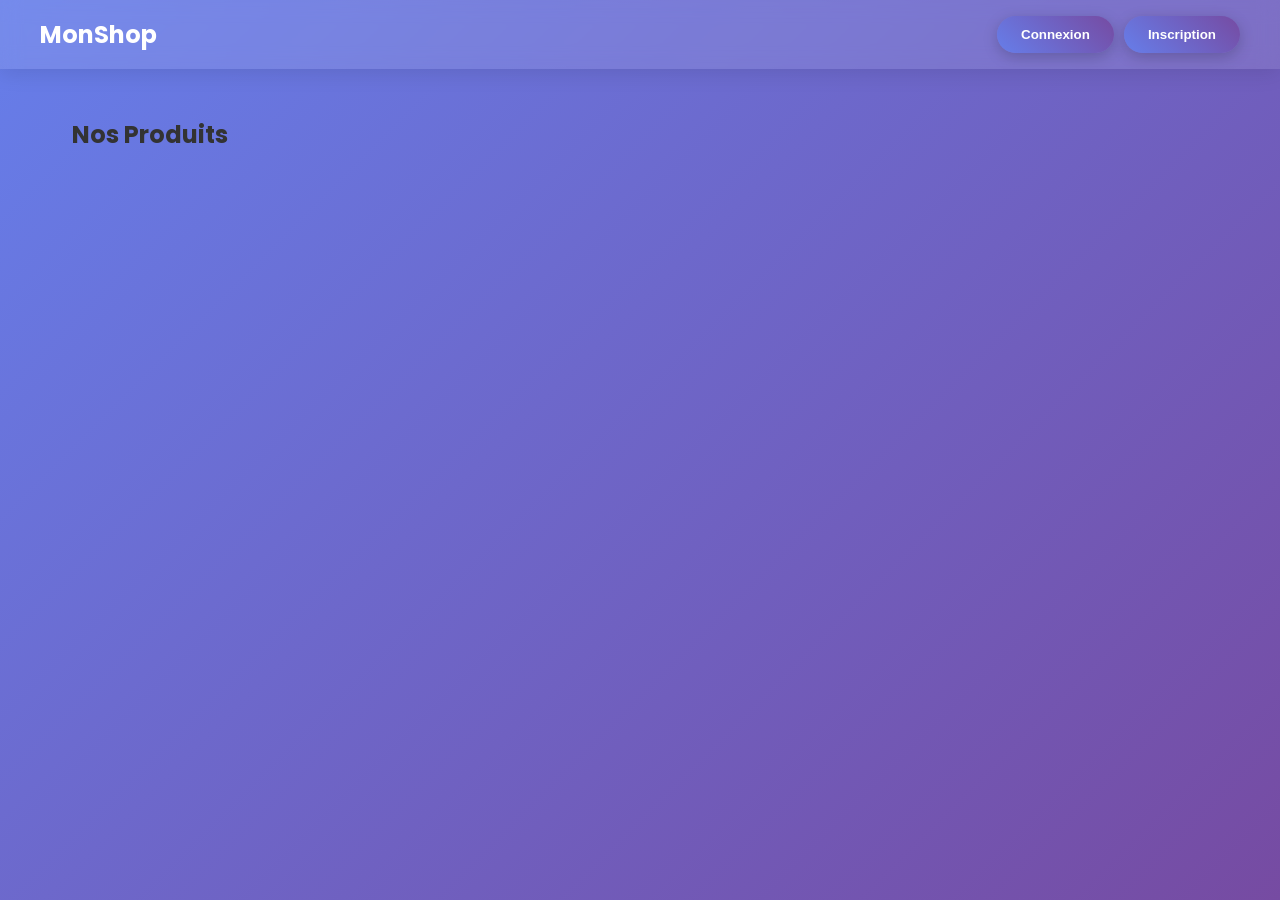
==== admin.html @ 18a22346 "Add admin panel HTML structure" ====
<!DOCTYPE html>
<html lang="fr">
<head>
    <meta charset="UTF-8">
    <meta name="viewport" content="width=device-width, initial-scale=1.0">
    <title>Admin - MonShop</title>
    <link rel="stylesheet" href="style.css">
</head>
<body class="admin-panel">
    <header style="background: rgba(0,0,0,0.2);">
        <nav style="max-width: 1200px; margin: 0 auto;">
            <h1><i class="fas fa-crown"></i> Panneau Admin</h1>
            <a href="index.html"><button>Retour Shop</button></a>
        </nav>
    </header>
    <main>
        <h2><i class="fas fa-plus"></i> Ajouter un Produit</h2>
        <form id="addProductForm" class="admin-form">
            <input type="text" id="prodName" placeholder="Nom du produit" required>
            <input type="number" id="prodPrice" placeholder="Prix (€)" step="0.01" required>
            <input type="url" id="prodImage" placeholder="URL image (ex: https://via.placeholder.com/300)" required>
            <textarea id="prodDesc" placeholder="Description"></textarea>
            <button type="submit" id="addProductBtn"><i class="fas fa-save"></i> Ajouter</button>
        </form>

        <h2><i class="fas fa-list"></i> Produits (CRUD)</h2>
        <div id="adminProducts" class="admin-grid"></div>
    </main>
    <script src="script.js"></script>
    <script>
        // Auto-charger admin si admin connecté (simulé)
        if (!localStorage.getItem('isAdmin')) {
            alert('Accès admin réservé. Définissez localStorage.setItem("isAdmin", true) dans console pour tester.');
            window.location.href = 'index.html';
        }
        displayAdminProducts();
    </script>
</body>
</html>
---- style.css ----
@import url('https://fonts.googleapis.com/css2?family=Poppins:wght@300;400;600;700&display=swap');
@import url('https://cdnjs.cloudflare.com/ajax/libs/font-awesome/6.4.0/css/all.min.css');

* { margin: 0; padding: 0; box-sizing: border-box; }
body { font-family: 'Poppins', sans-serif; background: linear-gradient(135deg, #667eea 0%, #764ba2 100%); color: #333; min-height: 100vh; }
header { background: rgba(255,255,255,0.1); backdrop-filter: blur(10px); color: white; padding: 1rem 2rem; box-shadow: 0 4px 20px rgba(0,0,0,0.1); }
nav { display: flex; justify-content: space-between; align-items: center; max-width: 1200px; margin: 0 auto; }
#auth-section { display: flex; gap: 10px; align-items: center; }
button { background: linear-gradient(45deg, #667eea, #764ba2); color: white; border: none; padding: 0.7rem 1.5rem; cursor: pointer; border-radius: 50px; font-weight: 600; transition: all 0.3s ease; box-shadow: 0 4px 15px rgba(0,0,0,0.2); }
button:hover { transform: translateY(-2px); box-shadow: 0 6px 20px rgba(0,0,0,0.3); }
#addToCart, #addProductBtn { background: linear-gradient(45deg, #28a745, #20c997); }
.modal { position: fixed; top: 0; left: 0; width: 100%; height: 100%; background: rgba(0,0,0,0.7); display: flex; align-items: center; justify-content: center; z-index: 1000; animation: fadeIn 0.3s; }
@keyframes fadeIn { from { opacity: 0; } to { opacity: 1; } }
.modal-content { background: white; padding: 2.5rem; border-radius: 20px; width: 90%; max-width: 500px; box-shadow: 0 20px 60px rgba(0,0,0,0.3); animation: slideUp 0.4s; transform-origin: top; }
@keyframes slideUp { from { transform: translateY(50px); opacity: 0; } to { transform: translateY(0); opacity: 1; } }
.close { float: right; font-size: 30px; cursor: pointer; color: #999; transition: color 0.3s; }
.close:hover { color: #333; }
form { display: flex; flex-direction: column; gap: 1.2rem; }
input, textarea { padding: 1rem; border: 2px solid #eee; border-radius: 10px; font-size: 1rem; transition: border 0.3s; }
input:focus, textarea:focus { outline: none; border-color: #667eea; }
.products { padding: 3rem 2rem; max-width: 1200px; margin: 0 auto; }
.product-card { background: rgba(255,255,255,0.95); margin: 1.5rem; padding: 2rem; border-radius: 20px; box-shadow: 0 10px 40px rgba(0,0,0,0.1); text-align: center; transition: all 0.3s; backdrop-filter: blur(10px); }
.product-card:hover { transform: translateY(-10px); box-shadow: 0 20px 60px rgba(0,0,0,0.2); }
.product-card img { width: 100%; height: 250px; object-fit: cover; border-radius: 15px; margin-bottom: 1rem; }
#cartSection { padding: 3rem 2rem; background: rgba(255,255,255,0.1); backdrop-filter: blur(10px); }
.cart-item { background: white; margin: 1rem 0; padding: 1.5rem; border-radius: 15px; display: flex; justify-content: space-between; align-items: center; box-shadow: 0 5px 20px rgba(0,0,0,0.1); }
.admin-panel { background: linear-gradient(135deg, #f093fb 0%, #f5576c 100%); padding: 3rem; min-height: 100vh; }
.admin-grid { display: grid; grid-template-columns: repeat(auto-fit, minmax(300px, 1fr)); gap: 2rem; max-width: 1200px; margin: 0 auto; }
@media (max-width: 768px) { .product-card, .admin-form { margin: 1rem; padding: 1.5rem; } nav { flex-direction: column; gap: 1rem; } }
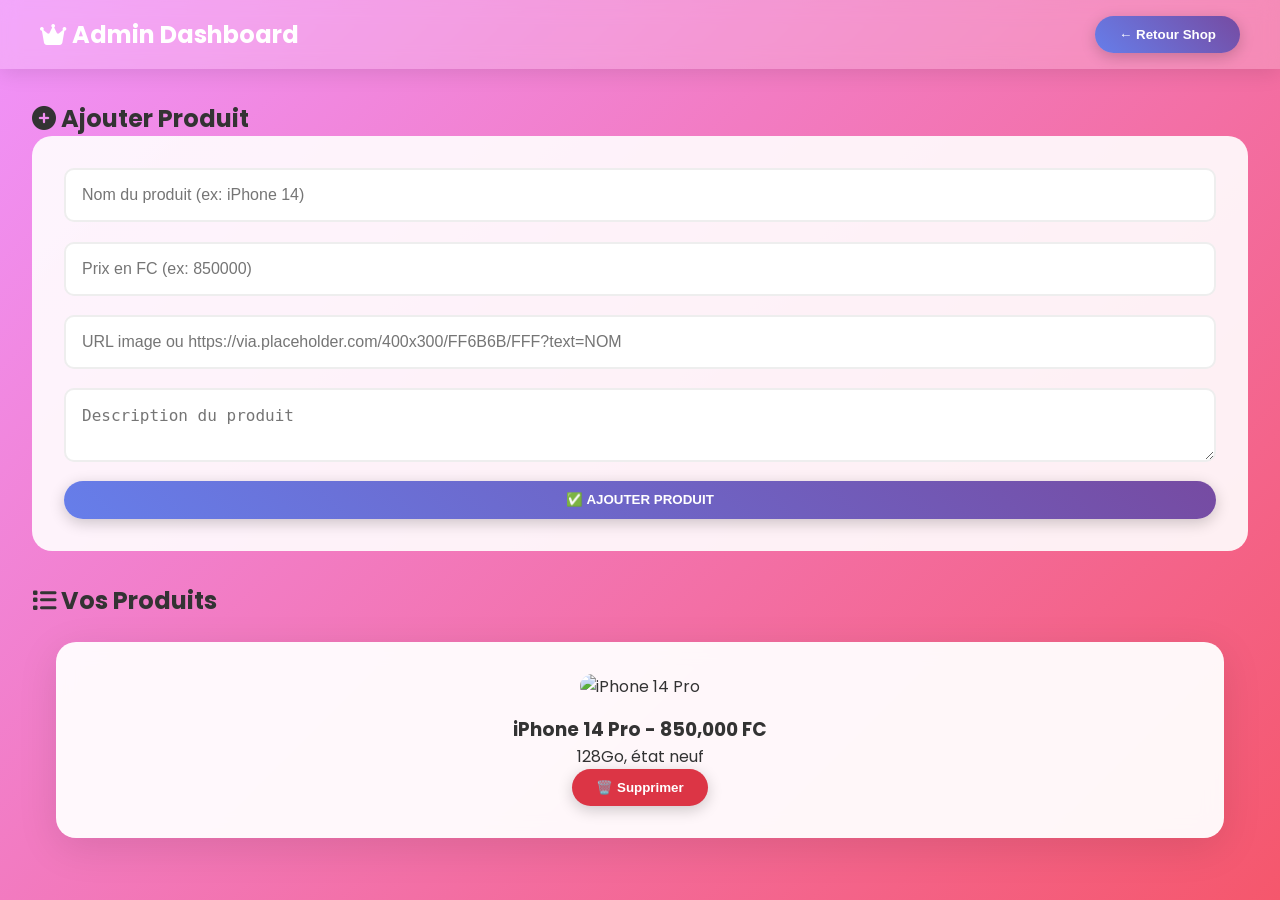
==== commit 1829c208: "Revamp admin panel with new product features Updated the admin panel title and layout, added a new p" ====
--- a/admin.html
+++ b/admin.html
@@ -3,36 +3,75 @@
 <head>
     <meta charset="UTF-8">
     <meta name="viewport" content="width=device-width, initial-scale=1.0">
-    <title>Admin - MonShop</title>
+    <title>Admin - Shop Kinshasa</title>
     <link rel="stylesheet" href="style.css">
+    <link rel="stylesheet" href="https://cdnjs.cloudflare.com/ajax/libs/font-awesome/6.4.0/css/all.min.css">
 </head>
-<body class="admin-panel">
-    <header style="background: rgba(0,0,0,0.2);">
+<body style="background: linear-gradient(135deg, #f093fb 0%, #f5576c 100%);">
+    <header style="background: rgba(255,255,255,0.2);">
         <nav style="max-width: 1200px; margin: 0 auto;">
-            <h1><i class="fas fa-crown"></i> Panneau Admin</h1>
-            <a href="index.html"><button>Retour Shop</button></a>
+            <h1><i class="fas fa-crown"></i> Admin Dashboard</h1>
+            <a href="index.html" style="text-decoration: none;">
+                <button>← Retour Shop</button>
+            </a>
         </nav>
     </header>
-    <main>
-        <h2><i class="fas fa-plus"></i> Ajouter un Produit</h2>
-        <form id="addProductForm" class="admin-form">
-            <input type="text" id="prodName" placeholder="Nom du produit" required>
-            <input type="number" id="prodPrice" placeholder="Prix (€)" step="0.01" required>
-            <input type="url" id="prodImage" placeholder="URL image (ex: https://via.placeholder.com/300)" required>
-            <textarea id="prodDesc" placeholder="Description"></textarea>
-            <button type="submit" id="addProductBtn"><i class="fas fa-save"></i> Ajouter</button>
+    
+    <div class="container" style="padding: 2rem;">
+        <h2><i class="fas fa-plus-circle"></i> Ajouter Produit</h2>
+        <form id="adminForm" style="background: rgba(255,255,255,0.9); padding: 2rem; border-radius: 20px; margin-bottom: 2rem;">
+            <input type="text" id="prodName" placeholder="Nom du produit (ex: iPhone 14)" required>
+            <input type="number" id="prodPrice" placeholder="Prix en FC (ex: 850000)" step="1000" required>
+            <input type="url" id="prodImage" placeholder="URL image ou https://via.placeholder.com/400x300/FF6B6B/FFF?text=NOM">
+            <textarea id="prodDesc" placeholder="Description du produit"></textarea>
+            <button type="submit">✅ AJOUTER PRODUIT</button>
         </form>
+        
+        <h2><i class="fas fa-list"></i> Vos Produits</h2>
+        <div id="adminProducts" class="product-grid"></div>
+    </div>
 
-        <h2><i class="fas fa-list"></i> Produits (CRUD)</h2>
-        <div id="adminProducts" class="admin-grid"></div>
-    </main>
-    <script src="script.js"></script>
     <script>
-        // Auto-charger admin si admin connecté (simulé)
-        if (!localStorage.getItem('isAdmin')) {
-            alert('Accès admin réservé. Définissez localStorage.setItem("isAdmin", true) dans console pour tester.');
-            window.location.href = 'index.html';
+        // Même code products que script.js
+        let products = JSON.parse(localStorage.getItem('products')) || [
+            { id: 1, name: 'iPhone 14 Pro', price: 850000, image: 'https://via.placeholder.com/400x300/333/fff?text=iPhone14', desc: '128Go, état neuf' }
+        ];
+
+        document.getElementById('adminForm').onsubmit = function(e) {
+            e.preventDefault();
+            const newProduct = {
+                id: Date.now(),
+                name: document.getElementById('prodName').value,
+                price: parseInt(document.getElementById('prodPrice').value),
+                image: document.getElementById('prodImage').value,
+                desc: document.getElementById('prodDesc').value
+            };
+            products.unshift(newProduct);
+            localStorage.setItem('products', JSON.stringify(products));
+            displayAdminProducts();
+            this.reset();
+            alert('✅ Produit ajouté ! Rafraîchissez le shop pour voir.');
+        };
+
+        function displayAdminProducts() {
+            document.getElementById('adminProducts').innerHTML = products.map(p => `
+                <div class="product-card">
+                    <img src="${p.image}" alt="${p.name}">
+                    <h3>${p.name} - ${p.price.toLocaleString()} FC</h3>
+                    <p>${p.desc}</p>
+                    <button onclick="deleteProduct(${p.id})" style="background: #dc3545;">🗑️ Supprimer</button>
+                </div>
+            `).join('');
         }
+
+        function deleteProduct(id) {
+            if (confirm('Supprimer ce produit ?')) {
+                products = products.filter(p => p.id !== id);
+                localStorage.setItem('products', JSON.stringify(products));
+                displayAdminProducts();
+            }
+        }
+
         displayAdminProducts();
     </script>
 </body>
